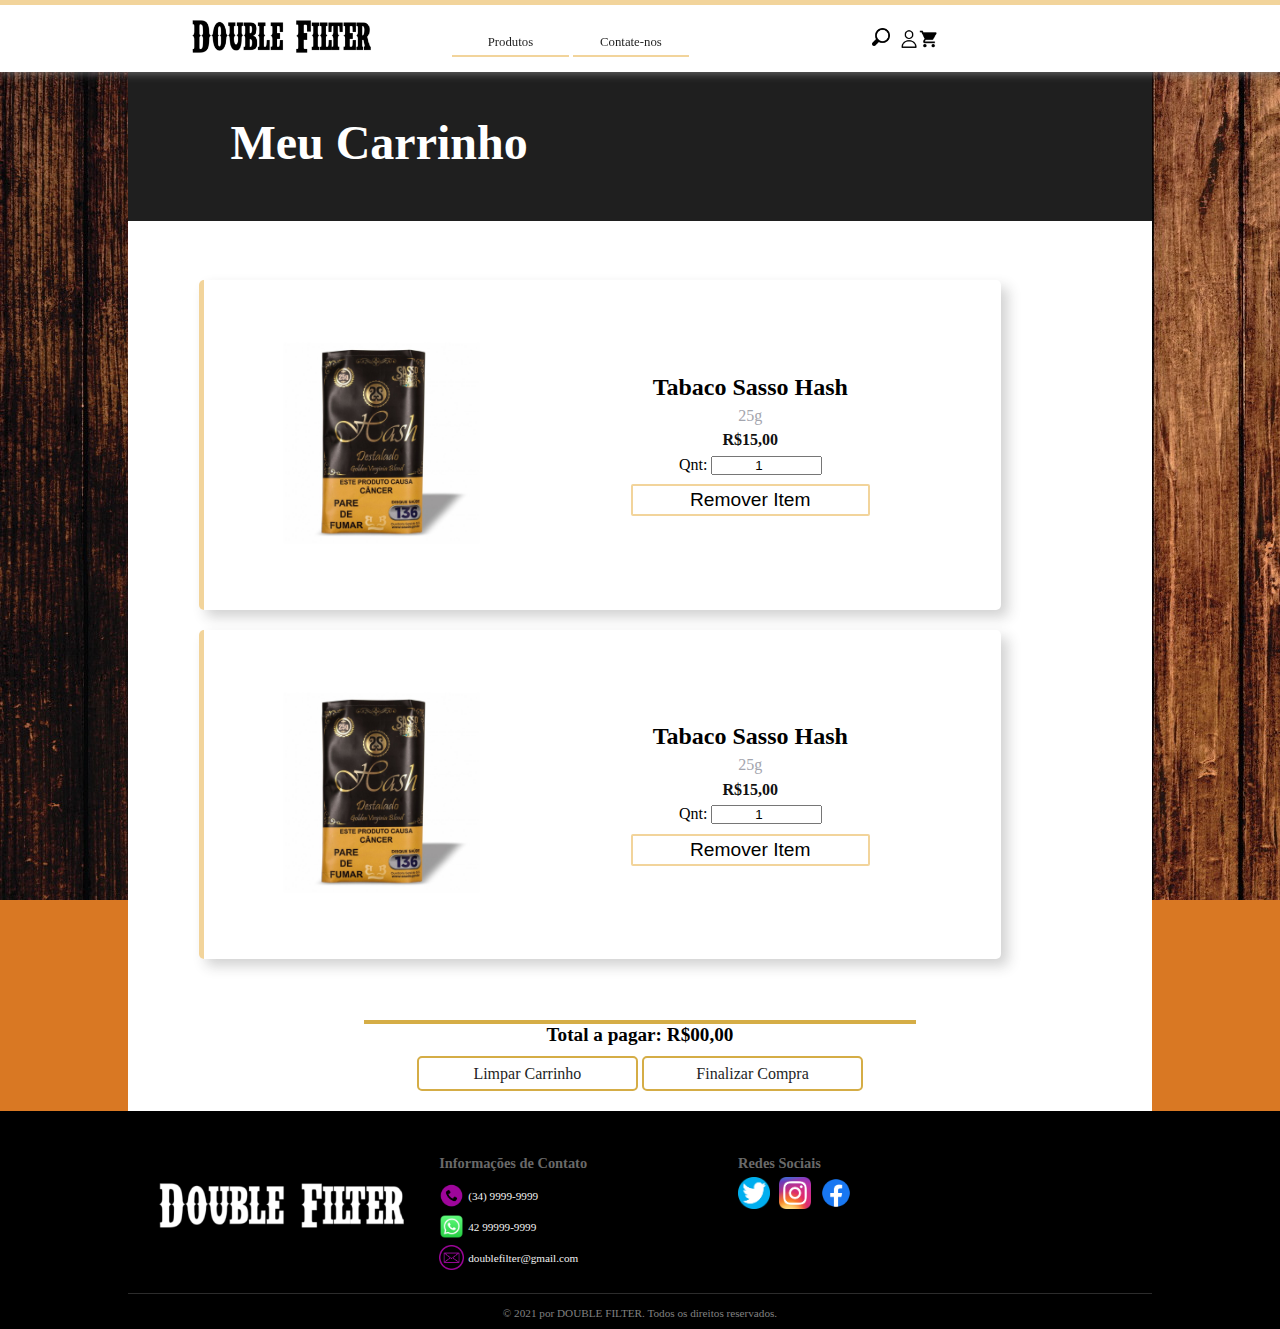
==== DoubleFilter-main/Meu_Carrinho.html @ a6fae004 "Add files via upload" ====
<!DOCTYPE html>
<html>
	<head>
		<meta charset="utf-8">
		<title>Meu Carrinho - Double Filter</title>
		<link rel="shortcut icon" href="imagens/icones/logo_icone1.ico">
		<link rel="stylesheet" type="text/css" href="css/Estilo_Universal.css">
		<link rel="stylesheet" type="text/css" href="css/Estilo_Meu_Carrinho.css">
	</head>
	<body>

		<div class="body-box">
			<header id="home">
				<nav id="navBar-principal">
					<div class="navBar-box-Logo">
						<a href="index.html" class="navBar-Logo">
							<img src="imagens/logos/logo_DF4_preto.png" id="nav_logo">
						</a>
					</div>
					<div class="navBar-box-Link">
						<div id="navBar-box-Link-1">
							<a href="Produtos.html" class="navBar-Link">Produtos</a> 
							<a href="Contato.html" class="navBar-Link">Contate-nos</a> 
						</div>
						<div id="navBar-box-Link-2">		
							<form method="post" action="" id="busca_principal">
								<div class="container-busca">
									<label for="input-busca">Buscar</label>
									<input type="search" name="busca" placeholder="Buscar" id="input-busca" class="form_busca">
									<button type="submit" style="background:url(imagens/icones/pesquisa.png) center no-repeat;"><img src="imagens/icones/pesquisa.png" width="18rem"></button>
								</div>
							</form> 
						</div>
						<div id="navBar-box-Link-3">
							<ul class="perfil-menu">
								<li><img src="imagens/icones/perfil.png" class="icone">
								<ul>
									<li><a href="Minha_Conta.html">Entrar</a></li>
									<li><a href="Cadastro.html">Cadastre-se</a></li>
								</ul>
								</li>
								<li>
									<a href="Meu_Carrinho.html" class="navBar-icone" id="nav_icon_2"><img src="imagens/icones/carrinho.png" class="icone"></a>
								</li>
							</ul>
						</div>
					</div>
				</nav>
			</header>

		<main class="main-box">
			<div id="main-background">
			<header>
				<div class="title">
					<h1 id="titulo">Meu Carrinho</h1>
				</div>
			</header>
			
			<section id="carrinho-produtos">
				<div class="carrousel-produtos">
					<div class="row">
						<div class="card">
							<div class="card-image">
								<img class="product-img" src="imagens/produtos/tabacos/hash.jpg" alt="Tabaco Hash de 25g">
							</div>
							<div class="card-body">
								<h2>Tabaco Sasso Hash</h2>
								<p>25g</p>
								<h6>R$15,00</h6>
								<div class="product-box-button">
									<label>
										Qnt: 
										<input type="number" value="1" name="quantidade" class="quantidade">
									</label>
									<button class="product-button" type="button">Remover Item</button>
								</div>
							</div>
						</div>
						<div class="card">
							<div class="card-image">
								<img class="product-img" src="imagens/produtos/tabacos/hash.jpg" alt="Tabaco Hash de 25g">
							</div>
							<div class="card-body">
								<h2>Tabaco Sasso Hash</h2>
								<p>25g</p>
								<h6>R$15,00</h6>
								<div class="product-box-button">
									<label>
										Qnt: 
										<input type="number" value="1" name="quantidade" class="quantidade">
									</label>
									<button class="product-button" type="button">Remover Item</button>
								</div>
							</div>
						</div>
					</div>
				</div>
			</section>

			<section id="carrinho-total">
				<header>
					<div class="header-box">
						<div class="container-conta">
							<h2 class="subtitle">Total a pagar: R$<span id="valorTotal" value="0.00">00,00</span></h2>
						</div>
						<div class="container-button">
							<button type="button" onclick="limparCarrinho()">Limpar Carrinho</button>
							<button type="button" onclick="finalizarCompra()">Finalizar Compra</button>
						</div>
					</div>
				</header>
			</section>

			</div>
		</main>

		<footer class="rodape">
				<div class="rodape-box">
					<div id="rodape-container1">
						<div id="logo-box">
							<a href="index.html#home" id="rodape-link-logo"><img src="imagens/logos/logo_DF4_preto.png" id="rodape-logo"></a>
						</div>
					</div>
					<div id="rodape-container2">
						<adress id="rodape-text">
							<div class="rodape-text-box" id="rodape-text-box1">
								<h4 class="rodape-title">Informações de Contato</h4>
								<div class="contact-box">
									<img src="imagens/icones/telefone.png" width="25px" class="contact-icon">
									<a href="tel:(34) 9999-9999" target="blank" class="contact-link"> (34) 9999-9999</a>
								</div>
								<div class="contact-box">
									<img src="imagens/icones/whatsapp.png" width="25px" class="contact-icon">
									<a href="https://wa.me/55042999999999" target="blank" class="contact-link">42 99999-9999</a>
								</div>
								<div class="contact-box">
									<img src="imagens/icones/email.png" width="25px" class="contact-icon">
									<a href="mailto:doublefilter@gmail.com" class="contact-link">doublefilter@gmail.com</a>
								</div>
							</div>
							<div class="rodape-text-box" id="rodape-text-box2">
								<div id="rodape-text-box2-container">
								<h4 class="rodape-title">Redes Sociais</h4>
								<a href="https://www.twitter.com/doublefilter/" target="_blank"><img src="imagens/icones/twitter.png" class="icon_redes"></a>
								<a href="https://www.instagram.com/doublefilter/" target="_blank"><img src="imagens/icones/instagram.png" class="icon_redes"></a>
								<a href="https://www.facebook.com/doublefilter/" target="_blank"><img src="imagens/icones/facebook.png" class="icon_redes"></a>
								</div>
							</div>
						</adress>
					</div>
				</div>
				<hr style="border-color: grey; border-width: 1px 0 0 0;">
				<p id="p-rights">© 2021 por DOUBLE FILTER. Todos os direitos reservados.</p>
			</footer>
		</div>
		<script type="text/javascript" src="js/Script_Meu_Carrinho.js"></script>
	</body>
</html>
---- DoubleFilter-main/css/Estilo_Universal.css ----
@media screen and (min-width: 900px){
	/*
	 *	CONFIGURAÇÕES-BODY
	 */

	 *{margin: 0; padding: 0;}

	html, body{
		width: 100%;
		height: 100%;
		max-width: 1280px;
	}

	body{
		background-image: url("fundo-madeira.jpg");
		background-color: #D97823;
		background-attachment: fixed;
	}

	.body-box {
		width: 100%;
		margin: 0;
		padding: 0;
	}

	/*
	 *	CABEÇALHO NAV-BAR
	 */

	#home {
		width: 70%;
		margin: 0;
		padding: 15px 15%;
		box-shadow: 0 0 10px #808080;
		position: fixed;
	}

	#home {
		border-top: 5px solid #F2D49B;
		background-color: #fff;
	}

	#navBar-principal {
		height: 15%;
		display: block;
	}

	.navBar-box-Link{
		display: inline-block;
		vertical-align: bottom;
		padding-left: 2%;
		width: 65%;
	}


	.navBar-box-Logo{
		display: inline;
		width: 30%;
		margin-right: 2rem;
	}

	.navBar-Link {
		cursor: pointer;
	    color: #1f1f1f;
		text-decoration: none;
		font-family: 'Verdana';
		font-size: 0.8em;
		bottom: 0;
	}

	.navBar-Link{
		display: inline-block;
		width: 40%;
		height: 20px;
		border-bottom: 2px solid #F2D49B;
		vertical-align: bottom;
	}

	#navBar-box-Link-1 a:hover{
		background: #F2D49B;
		color: #fff;
	}

	.navBar-Logo {
		text-decoration: none;
		border: none;
		vertical-align: bottom;
	}

	#busca_principal {
		display: inline;
	}

	button {
		background-color: transparent;
		border: none;
		padding: 0;
		cursor: pointer;
	}


	#nav_logo {
		width: 20%;
	}

	.icone {
		width: 20px;
	}

	.container-busca {
	  	width:100%;
	  	position: relative;
	  	height: 50px;
	}

	#navBar-box-Link-2 input {
	  	height: 1.5rem;
	  	border: none;
	  	outline: none;
	  	padding-right: 50px;
	  	width: 0;
	  	position: absolute;
	  	bottom: 0;
	  	right: 0;
	  	background: none;
	  	z-index: 3;
	  	transition: width 1s ease-out;
	  	cursor: pointer;
	  	vertical-align: bottom;
	}

	#navBar-box-Link-2 input:focus { 
		border: none;
	  	border-bottom: 2px solid #F2D49B;
	  	width: 100%;
	  	z-index: 1;
	  	transition: width 1s ease-in;
	}

	#navBar-box-Link-2 button { 
	  	padding: 2%;
	  	width: 16%;
	  	border: none;
	  	position: absolute;
	  	bottom: 0;
	  	right: 0;
	  	z-index: 2;
	  	cursor: pointer;
	}

	#navBar-box-Link-2 button:focus {
	  	outline: none;
	}

	#navBar-box-Link-2 label {
	  	position: absolute;
	  	width: 1px;
	  	height: 1px;
	  	padding: 0;
	  	margin: -1px;
	  	overflow: hidden;
	  	clip: rect(0,0,0,0);
	  	border: 0;	
	}

	.container-busca{
		vertical-align: bottom;
		height: 100%;
	}

	#navBar-box-Link-1,#navBar-box-Link-2,#navBar-box-Link-3{
		display: inline-block;
		text-align: center;
	}

	#navBar-box-Link-1{
		width: 50%;
	}

	#navBar-box-Link-2{
		width: 30%;
		padding: 0;
	}

	#navBar-box-Link-3{
		width: 10%;
	}

	#nav_icon_1,#nav_icon_2{
		width: 50%;
	}

	.perfil-menu{
		list-style: none;
	}

	.perfil-menu li{
		position: relative;
		float: left;
	}

	.perfil-menu li a{
		cursor: pointer;
	    color: #1f1f1f;
		text-decoration: none;
		font-family: 'Verdana';
		font-size: 0.8em;
		width: 6rem;
		height: 1.5rem;
		vertical-align: bottom; 
		display:block;
	}

	.perfil-menu li a:hover{
		background: #F2D49B;
		color: #fff;
	}

	.perfil-menu li  ul{
		list-style: none;
		position: absolute;
		top: 25px;
		left: 0;
		background-color: #fff;
		display: none;
	}

	.perfil-menu li:hover ul, .perfil-menu li.over ul{display:block;}

	.perfil-menu li ul li{
		border-bottom:2px solid #F2D49B;
		display:block;
		width:6rem;
	}

	/*
	 *	CONTEÚDO MAIN
	 */

	.main-box {
		width: 80%;
		max-width: 1280px;
		margin: 0;
		padding: 5% 10% 0 10%;
	}

	#main-background{
		background-color: #fff;
	}

	/*
	 *	RODAPÉ BOTTOM
	 */

	 .rodape{
		width: 80%;
		margin: 0;
		padding: 10px 10% 10px 10%;
		background-color: #000;
	 }

	 #rodape-link-logo{
	 	text-decoration: none;
	 	padding: 0;
	 }

	#rodape-logo{
		filter: invert(1);
		width: 80%;
	}

	#p-rights{
		color: grey;
		text-align: center;
		font-family: Verdana;
		font-size: 0.7rem;
		margin: 0.8rem 0 0 0;
	}

	.rodape-box{
		width: 100%;
		padding: 0;
	}

	#rodape-container1,#rodape-container2{
		display: inline-block;
		margin: 0;
		padding: 0;
	}

	#rodape-container1{
		width: 30%;
		height: 100%;
		vertical-align: middle;
	}

	#rodape-container2{
		width: 60%;
		vertical-align: middle;
		padding: 0 0 2% 0;
	}

	.rodape-title{
		margin: 0 0 5px 0;
		color: #696969;
		font-family: Verdana;
		font-size: 0.9rem;
	}

	.icon_redes{
		width: 2rem;
		margin-right: 5px;
	}

	.rodape-text-box{
		margin: 0;
		padding: 5% 0 0 0;
		display: inline-block;
		width: 48%;
	}

	#rodape-text-box1{
	}

	#rodape-text-box2{
		vertical-align: top;
	}

	#rodape-text-box2-container{
		width: 60%;
		left: 0;
		text-align: left;
	}

	#logo-box{
		height: 60%;
		width: 100%;
		padding: 20% 0;
		text-align: center;
	}

	.contact-link{
		vertical-align: middle;
		text-decoration: none;
		color: #f2f2f2;
		font-family: Verdana;
		font-size: 0.7rem;
	}

	.contact-box{
		vertical-align: middle;
		padding-top: 2%;
	}

	.contact-icon{
		vertical-align: middle;
	}
}

@media screen and (max-width: 899px) and (min-width: 500px){
	/*
	 *	CONFIGURAÇÕES-BODY
	 */

	 *{margin: 0; padding: 0;}

	html, body{
		width: 100%;
		height: 100%;
	}

	.body-box {
		width: 100%;
		max-width: 899px;
		min-width: 500px;
		margin: 0;
		padding: 0;
	}

	/*
	 *	CABEÇALHO NAV-BAR
	 */

	#home {
		width: 90%;
		margin: 0;
		padding: 15px 5%;
		box-shadow: 0 0 10px #808080;
		position: relative;
	}

	#home {
		border-top: 5px solid #F2D49B;
		background-color: #fff;
	}

	#navBar-principal {
		height: 20%;
		display: block;
	}

	.navBar-box-Link{
		display: block;
		bottom: 0;
		width: 90%;
		padding: 0 5%;
	}


	.navBar-box-Logo{
		display: block;
		width: 80%;
		padding: 0 10%;
		text-align: center;
	}

	.navBar-Link {
		cursor: pointer;
	    color: #1f1f1f;
		text-decoration: none;
		font-family: 'Verdana';
		font-size: 0.8em;
		bottom: 0;
	}

	.navBar-Link{
		display: inline-block;
		width: 40%;
		height: 20px;
		border-bottom: 2px solid #F2D49B;
		vertical-align: bottom;
	}

	#navBar-box-Link-1 a:hover{
		background: #F2D49B;
		color: #fff;
	}

	.navBar-Logo {
		text-decoration: none;
		border: none;
		vertical-align: bottom;
	}

	#busca_principal {
		display: inline;
	}

	button {
		background-color: transparent;
		border: none;
		padding: 0;
		cursor: pointer;
	}


	#nav_logo {
		width: 60%;
	}

	.icone {
		width: 20px;
	}

	.container-busca {
	  	width:100%;
	  	position: relative;
	  	height: 50px;
	}

	#navBar-box-Link-2 input {
	  	height: 1.5rem;
	  	border: none;
	  	outline: none;
	  	padding-right: 50px;
	  	width: 0;
	  	position: absolute;
	  	bottom: 0;
	  	right: 0;
	  	background: none;
	  	z-index: 3;
	  	transition: width 1s ease-out;
	  	cursor: pointer;
	  	vertical-align: bottom;
	}

	#navBar-box-Link-2 input:focus { 
		border: none;
	  	border-bottom: 2px solid #F2D49B;
	  	width: 100%;
	  	z-index: 1;
	  	transition: width 1s ease-in;
	}

	#navBar-box-Link-2 button { 
	  	padding: 2%;
	  	width: 16%;
	  	border: none;
	  	position: absolute;
	  	bottom: 0;
	  	right: 0;
	  	z-index: 2;
	  	cursor: pointer;
	}

	#navBar-box-Link-2 button:focus {
	  	outline: none;
	}

	#navBar-box-Link-2 label {
	  	position: absolute;
	  	width: 1px;
	  	height: 1px;
	  	padding: 0;
	  	margin: -1px;
	  	overflow: hidden;
	  	clip: rect(0,0,0,0);
	  	border: 0;	
	}

	.container-busca{
		vertical-align: bottom;
		height: 100%;
	}

	#navBar-box-Link-1,#navBar-box-Link-2,#navBar-box-Link-3{
		display: inline-block;
		text-align: center;
	}

	#navBar-box-Link-1{
		width: 50%;
	}

	#navBar-box-Link-2{
		width: 30%;
		padding: 0;
	}

	#navBar-box-Link-3{
		width: 10%;
	}

	#nav_icon_1,#nav_icon_2{
		width: 50%;
	}

	.perfil-menu{
		list-style: none;
	}

	.perfil-menu li{
		position: relative;
		float: left;
	}

	.perfil-menu li a{
		cursor: pointer;
	    color: #1f1f1f;
		text-decoration: none;
		font-family: 'Verdana';
		font-size: 0.8em;
		width: 6rem;
		height: 1.5rem;
		vertical-align: bottom; 
		display:block;
	}

	.perfil-menu li a:hover{
		background: #F2D49B;
		color: #fff;
	}

	.perfil-menu li  ul{
		list-style: none;
		position: absolute;
		top: 25px;
		left: 0;
		background-color: #fff;
		display: none;
	}

	.perfil-menu li:hover ul, .perfil-menu li.over ul{display:block;}

	.perfil-menu li ul li{
		border-bottom:2px solid #F2D49B;
		display:block;
		width:6rem;
	}

	/*
	 *	CONTEÚDO MAIN
	 */

	.main-box {
		width: 100%;
		max-width: 899px;
		margin: 0;
	}

	#main-background{
		background-color: #fff;
	}

	/*
	 *	RODAPÉ BOTTOM
	 */

	 .rodape{
		width: 90%;
		margin: 0;
		padding: 10px 5% 10px 5%;
		background-color: #000;
	 }

	 #rodape-link-logo{
	 	text-decoration: none;
	 	padding: 0;
	 }

	#rodape-logo{
		filter: invert(1);
		width: 80%;
	}

	#p-rights{
		color: grey;
		text-align: center;
		font-family: Verdana;
		font-size: 0.7rem;
		margin: 0.8rem 0 0 0;
	}

	.rodape-box{
		width: 100%;
		padding: 0;
	}

	#rodape-container1,#rodape-container2{
		display: block;
		margin: 0;
		padding: 0;
	}

	#rodape-container1{
		width: 50%;
		padding: 0 25%;
	}

	#rodape-container2{
		width: 90%;
		padding: 0 5% 2% 5%;
	}

	.rodape-title{
		margin: 0 0 5px 0;
		color: #696969;
		font-family: Verdana;
		font-size: 0.9rem;
	}

	.icon_redes{
		width: 2rem;
		margin-right: 5px;
	}

	.rodape-text-box{
		margin: 0;
		padding: 2% 0 0 0;
		display: inline-block;
		width: 48%;
		text-align: center;
	}

	#rodape-text-box1{
	}

	#rodape-text-box2{
		vertical-align: top;
	}

	#rodape-text-box2-container{
		width: 80%;
		padding: 0 10% 0 10%;
	}

	#logo-box{
		height: 60%;
		width: 100%;
		padding: 20% 0;
		text-align: center;
	}

	.contact-link{
		vertical-align: middle;
		text-decoration: none;
		color: #f2f2f2;
		font-family: Verdana;
		font-size: 0.7rem;
	}

	.contact-box{
		padding: 2% 8% 0 8%;
		text-align: left;
	}

	.contact-icon{
		vertical-align: middle;
	}
}
---- DoubleFilter-main/css/Estilo_Meu_Carrinho.css ----
@media screen and (min-width: 500px){
	
	/*
	 * HEADER
	 */

	.title{
		width: 80%;
		padding: 5% 10%;
		background-color: #1f1f1f;
	}

	#titulo{
		font-family: "Segoe UI";
		font-size: 3rem;
		color: #fff;
		text-align: left;
	}

	.navBar-produtos span,.navLink {
		font-family: 'Segoe UI';
	    color: #e9e9e9;
		font-size: 1.1em;
	}

	.navBar-produtos span{
		padding: 0 2%;
	}

	.navLink {
		cursor: pointer;
		text-decoration: none;
	}

	.navLink:hover {
		color: #d5ad46;
	}

	/*
	 * SEÇÕES DE PRODUTOS
	 */

	section{
		margin: 0;
		padding: 2% 5%;
		width: 90%;
		text-align: center;
	}

	.subtitle{
		font-family: Segoe UI;
		font-size: 1.2rem;
		text-align: center;
		margin: 0;
	}

	.subtitle span{
		font-family: Segoe UI;
		font-size: 1.2rem;
		text-align: center;
		margin: 0;
	}

	section header{
		width: 60%;
		margin: 0 20%;
		border-top: 4px solid #d5ad46;
	}

	.carrousel-produtos{
		margin: 0;
		padding: 2% 0 0 0;
		width: 100%;
	}

	.product-box:hover {
		box-shadow: 0 0 20px #d5ad46;
	}

	.header-box button{
		background-color: transparent;
		border: 2px solid #d5ad46;
		border-radius: 5px;
		width: 40%;
		height: 35px;
		margin-top: 10px;
		font-family: Verdana;
		font-size: 1rem;
		color: #1f1f1f;
	}

	.header-box button:hover {
		background-color: #d5ad46;
		color: #f1f1f1;
	}
	
	.container-conta, .container-button {
		justify-content: center;
		align-items: center;
	}	

	.card {
		border-radius: 5px;
		border-left: 5px solid #f2d49b;
		box-shadow: 7px 7px 13px 0px rgba(50, 50, 50, 0.22);
		padding: 30px;
		margin: 20px;
		width: 80%;
		transition: all 0.3s ease-out;
		font-family: Verdana;
		display: flex;
		justify-content: center;
		align-items: center;
	}

	.card:hover {
		transform: translateY(-5px);
		cursor: pointer;
	}
 
	.card p {
		color: #a3a5ae;
		font-size: 16px;
		margin: 0.4rem 0;
	}

	.card h6 {
		font-size: 1rem;
		color: #111;
		margin-bottom: 0.4rem;
	}

	.card-image {
		width: 40%;
		align-items: center;
	}

	.card-body {
		width: 60%;
	}

	.product-img {
		width: 90%;
		padding: 0 5%;
	}

	.product-box-button{
		display: block;
		width: 60%;
		padding: 0 20%;
		align-items: center;
	}

	.product-box-button label{
		width: 40%;
		justify-content: center;
	}

	.product-box-button input{
		width: 40%;
		text-align: center;
	}

	.product-button {
		background-color: transparent;
		border: 2px solid #f2d49b;
		border-radius: 2px;
		width: 90%;
		height: 2rem;
		font-size: 1.2rem;
		margin-top: 0.6rem;
	}

	.product-button:hover {
		background-color: #f2d49b;
	}

	.product-button:hover img {
		filter: brightness(200%);
	}
}
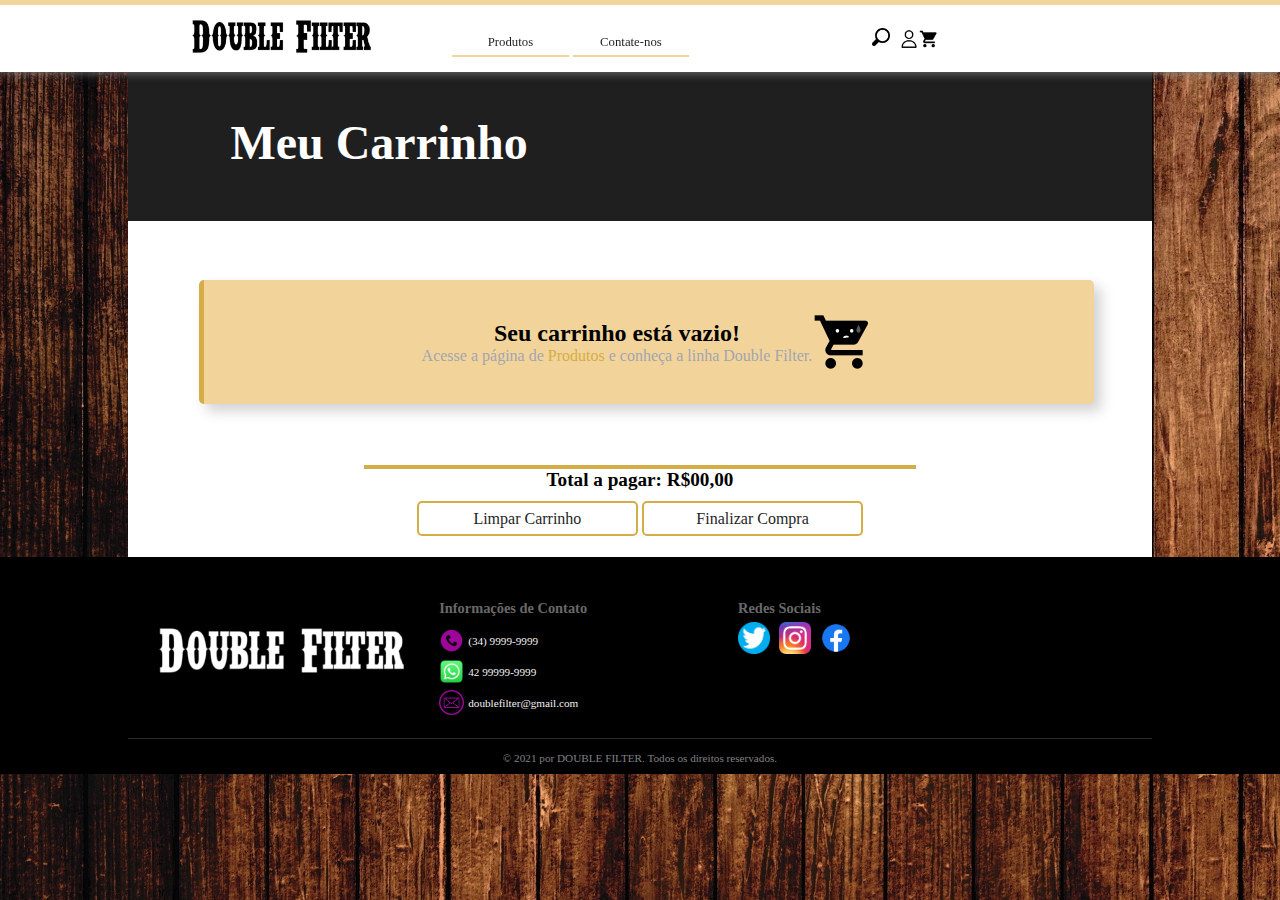
==== commit 563aafe9: "Add files via upload" ====
--- a/DoubleFilter-main/Meu_Carrinho.html
+++ b/DoubleFilter-main/Meu_Carrinho.html
@@ -7,7 +7,7 @@
 		<link rel="stylesheet" type="text/css" href="css/Estilo_Universal.css">
 		<link rel="stylesheet" type="text/css" href="css/Estilo_Meu_Carrinho.css">
 	</head>
-	<body>
+	<body onload="showCarrinho(); valorTotal();">
 
 		<div class="body-box">
 			<header id="home">
@@ -58,41 +58,8 @@
 			
 			<section id="carrinho-produtos">
 				<div class="carrousel-produtos">
-					<div class="row">
-						<div class="card">
-							<div class="card-image">
-								<img class="product-img" src="imagens/produtos/tabacos/hash.jpg" alt="Tabaco Hash de 25g">
-							</div>
-							<div class="card-body">
-								<h2>Tabaco Sasso Hash</h2>
-								<p>25g</p>
-								<h6>R$15,00</h6>
-								<div class="product-box-button">
-									<label>
-										Qnt: 
-										<input type="number" value="1" name="quantidade" class="quantidade">
-									</label>
-									<button class="product-button" type="button">Remover Item</button>
-								</div>
-							</div>
-						</div>
-						<div class="card">
-							<div class="card-image">
-								<img class="product-img" src="imagens/produtos/tabacos/hash.jpg" alt="Tabaco Hash de 25g">
-							</div>
-							<div class="card-body">
-								<h2>Tabaco Sasso Hash</h2>
-								<p>25g</p>
-								<h6>R$15,00</h6>
-								<div class="product-box-button">
-									<label>
-										Qnt: 
-										<input type="number" value="1" name="quantidade" class="quantidade">
-									</label>
-									<button class="product-button" type="button">Remover Item</button>
-								</div>
-							</div>
-						</div>
+					<div class="row" id="rowBox">
+						
 					</div>
 				</div>
 			</section>
@@ -101,10 +68,10 @@
 				<header>
 					<div class="header-box">
 						<div class="container-conta">
-							<h2 class="subtitle">Total a pagar: R$<span id="valorTotal" value="0.00">00,00</span></h2>
+							<h2 class="subtitle">Total a pagar: <span id="valorTotal">R$00,00</span></h2>
 						</div>
 						<div class="container-button">
-							<button type="button" onclick="limparCarrinho()">Limpar Carrinho</button>
+							<button type="button" onclick="localStorage.clear(); location.reload();">Limpar Carrinho</button>
 							<button type="button" onclick="finalizarCompra()">Finalizar Compra</button>
 						</div>
 					</div>
--- a/DoubleFilter-main/css/Estilo_Meu_Carrinho.css
+++ b/DoubleFilter-main/css/Estilo_Meu_Carrinho.css
@@ -99,7 +99,7 @@
 	.container-conta, .container-button {
 		justify-content: center;
 		align-items: center;
-	}	
+	}
 
 	.card {
 		border-radius: 5px;
@@ -107,7 +107,7 @@
 		box-shadow: 7px 7px 13px 0px rgba(50, 50, 50, 0.22);
 		padding: 30px;
 		margin: 20px;
-		width: 80%;
+		width: 90%;
 		transition: all 0.3s ease-out;
 		font-family: Verdana;
 		display: flex;
@@ -115,7 +115,7 @@
 		align-items: center;
 	}
 
-	.card:hover {
+	.card:hover, .cardNull:hover {
 		transform: translateY(-5px);
 		cursor: pointer;
 	}
@@ -180,4 +180,40 @@
 	.product-button:hover img {
 		filter: brightness(200%);
 	}
+
+	.cardNull {
+		border-radius: 5px;
+		box-shadow: 7px 7px 13px 0px rgba(50, 50, 50, 0.22);
+		padding: 30px;
+		margin: 20px;
+		width: 90%;
+		transition: all 0.3s ease-out;
+		background-color: #f2d49b;
+		border-left: 5px solid #d5ad46;
+		font-family: Verdana;
+		display: flex;
+		justify-content: center;
+		align-items: center;
+	}
+ 
+	.cardNull p {
+		color: #a3a5ae;
+		font-size: 16px;
+	}
+
+	.cardNull a {
+		color: #d5ad46;
+		font-size: 16px;
+		text-decoration: none;
+	}
+
+	.cardNull a:hover {
+		text-decoration: underline;
+	}
+ 
+	.cardNull img {
+		float: right;
+		max-width: 64px;
+		max-height: 64px;
+	}
 }